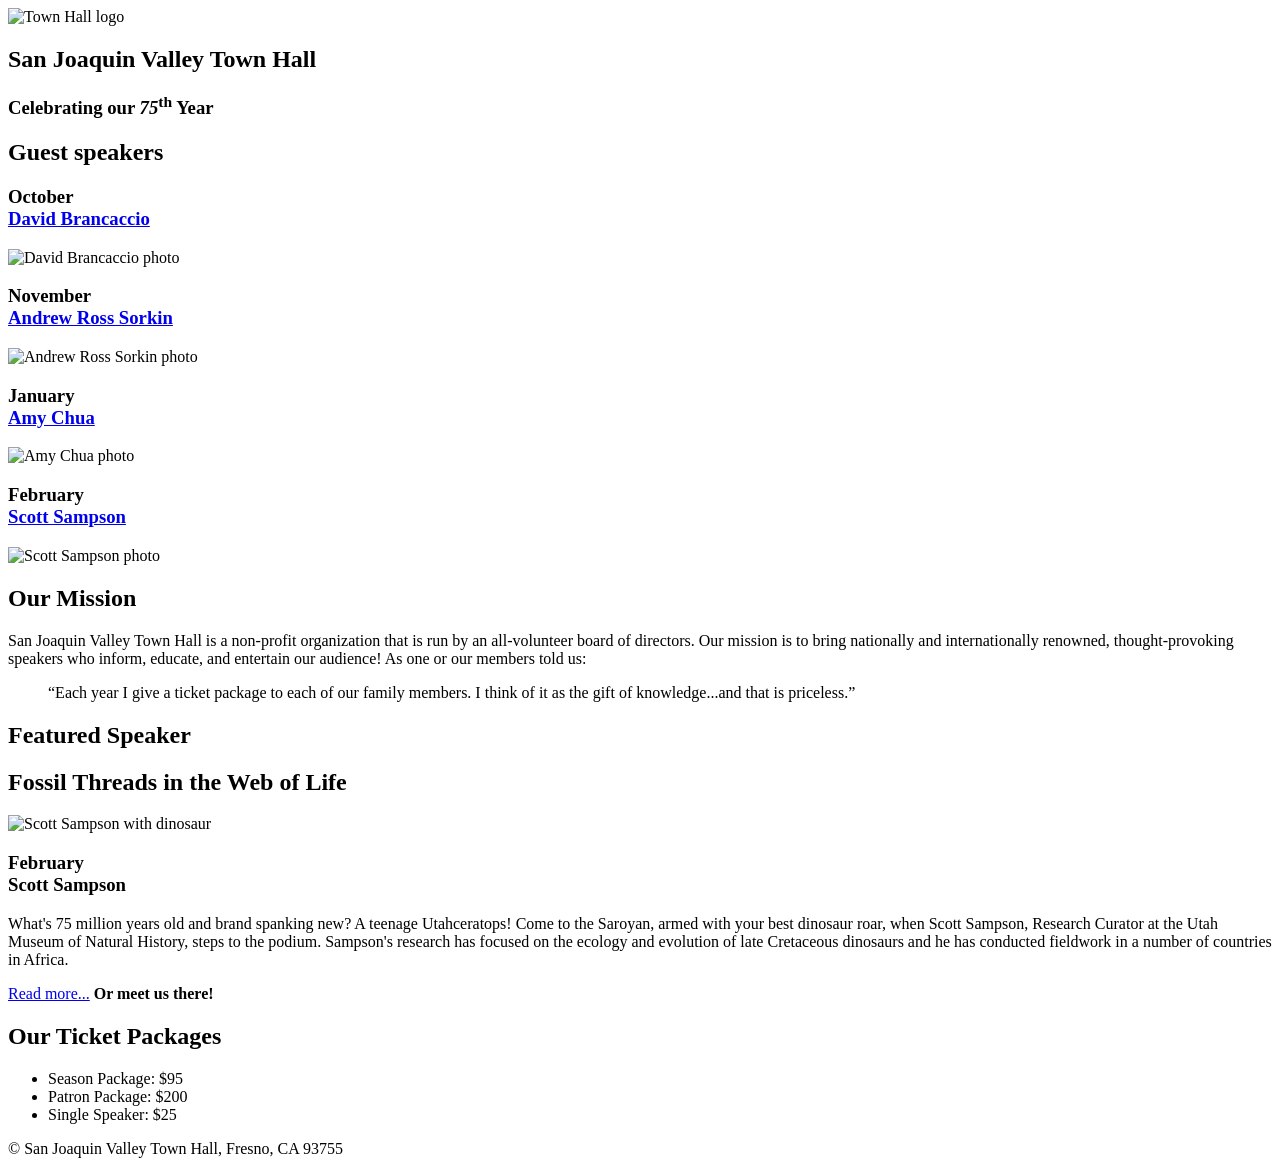
==== index.html @ 04211424 "Initial commit" ====
<!DOCTYPE html>
<html lang="en">

<head>
	<meta charset="utf-8">
	<title>San Joaquin Valley Town Hall</title>
	<meta name="viewport" content="width=device-width, initial-scale=1">
	<link rel="icon" href="images/favicon.ico">
	<link rel="stylesheet" href="styles/main.css">
</head>

<body>
	<header>
		<img src="images/town_hall_logo.gif" alt="Town Hall logo">
		<h2>San Joaquin Valley Town Hall</h2>
		<h3>Celebrating our <em class="large">75</em><sup>th</sup> Year</h3>
	</header>
	<main>
		<aside>
			<h2>Guest speakers</h2>
			<h3>October<br><a href="speakers/brancaccio.html">David Brancaccio</a></h3>
			<img src="images/brancaccio75.jpg" alt="David Brancaccio photo">
			<h3>November<br><a href="speakers/sorkin.html">Andrew Ross Sorkin</a></h3>
			<img src="images/sorkin75.jpg" alt="Andrew Ross Sorkin photo">
			<h3>January<br><a href="speakers/chua.html">Amy Chua</a></h3>
			<img src="images/chua75.jpg" alt="Amy Chua photo">
			<h3>February<br><a href="speakers/sampson.html">Scott Sampson</a></h3>
			<img src="images/sampson75.jpg" alt="Scott Sampson photo">
		</aside>

		<section>
			<h2>Our Mission</h2>
			<p>San Joaquin Valley Town Hall is a non-profit organization that is run by an 
				all-volunteer board of directors. Our mission is to bring nationally and 
				internationally renowned, thought-provoking speakers who inform, educate, 
				and entertain our audience! As one or our members told us:</p>
			<blockquote>&ldquo;Each year I give a ticket package to each of our family members. 
				I think of it as the gift of knowledge...and that is priceless.&rdquo;</blockquote>

			<h1>Featured Speaker</h1>
			<article class="featured">
				<h2>Fossil Threads in the Web of Life</h2>
				<img src="images/sampson_dinosaur.jpg" alt="Scott Sampson with dinosaur">
				<h3>February<br>
				Scott Sampson</h3>
				<p>What's 75 million years old and brand spanking new? A teenage Utahceratops! 
				Come to the Saroyan, armed with your best dinosaur roar, when Scott Sampson, Research 
				Curator at the Utah Museum of Natural History, steps to the podium. Sampson's research 
				has focused on the ecology and evolution of late Cretaceous dinosaurs and he has conducted 
				fieldwork in a number of countries in Africa.</p>
				<p><a href="speakers/sampson.html">Read more...</a>&nbsp;<b>Or meet us there!</b></p>
			</article>

			<h2>Our Ticket Packages</h2>
			<ul>
				<li>Season Package: $95</li>
				<li>Patron Package: $200</li>
				<li>Single Speaker: $25</li>
			</ul>
		</section>	
	</main>
	<footer>
		<p>&copy; San Joaquin Valley Town Hall, Fresno, CA 93755</p>
	</footer>
</body>
</html>
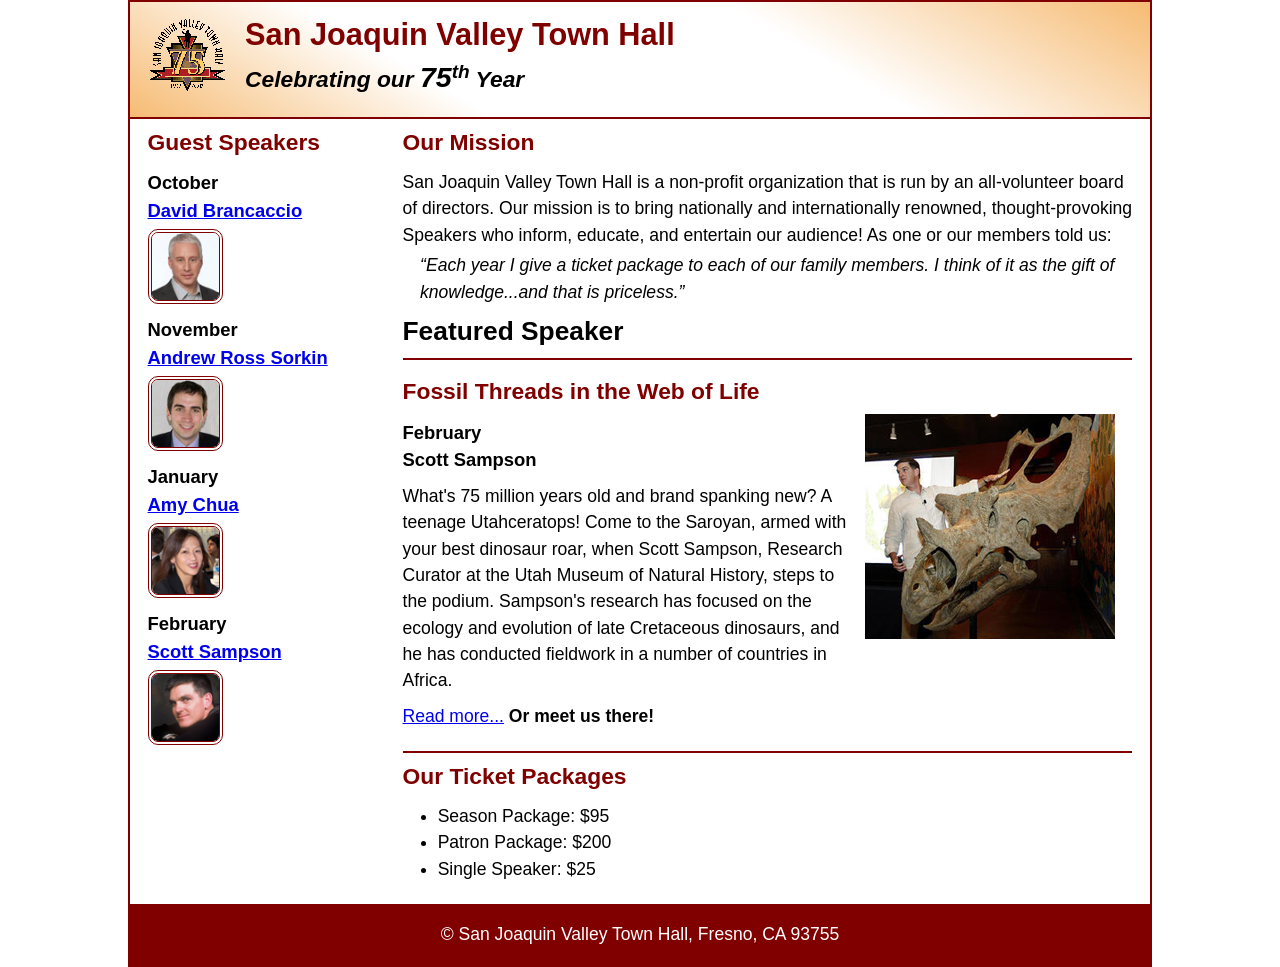
==== commit b92e7ece: "Features: Committing town hall logo img" ====
--- a/index.html
+++ b/index.html
@@ -5,34 +5,34 @@
 	<meta charset="utf-8">
 	<title>San Joaquin Valley Town Hall</title>
 	<meta name="viewport" content="width=device-width, initial-scale=1">
-	<link rel="icon" href="images/favicon.ico">
-	<link rel="stylesheet" href="styles/main.css">
+	<link rel="icon" href="Images/favicon.ico">
+	<link rel="stylesheet" href="Styles/main.css">
 </head>
 
 <body>
 	<header>
-		<img src="images/town_hall_logo.gif" alt="Town Hall logo">
+		<img src="Images/town_hall_logo.gif" alt="Town Hall logo">
 		<h2>San Joaquin Valley Town Hall</h2>
 		<h3>Celebrating our <em class="large">75</em><sup>th</sup> Year</h3>
 	</header>
 	<main>
 		<aside>
-			<h2>Guest speakers</h2>
-			<h3>October<br><a href="speakers/brancaccio.html">David Brancaccio</a></h3>
-			<img src="images/brancaccio75.jpg" alt="David Brancaccio photo">
-			<h3>November<br><a href="speakers/sorkin.html">Andrew Ross Sorkin</a></h3>
-			<img src="images/sorkin75.jpg" alt="Andrew Ross Sorkin photo">
-			<h3>January<br><a href="speakers/chua.html">Amy Chua</a></h3>
-			<img src="images/chua75.jpg" alt="Amy Chua photo">
-			<h3>February<br><a href="speakers/sampson.html">Scott Sampson</a></h3>
-			<img src="images/sampson75.jpg" alt="Scott Sampson photo">
+			<h2>Guest Speakers</h2>
+			<h3>October<br><a href="Speakers/brancaccio.html">David Brancaccio</a></h3>
+			<img src="Images/brancaccio75.jpg" alt="David Brancaccio photo">
+			<h3>November<br><a href="Speakers/sorkin.html">Andrew Ross Sorkin</a></h3>
+			<img src="Images/sorkin75.jpg" alt="Andrew Ross Sorkin photo">
+			<h3>January<br><a href="Speakers/chua.html">Amy Chua</a></h3>
+			<img src="Images/chua75.jpg" alt="Amy Chua photo">
+			<h3>February<br><a href="Speakers/sampson.html">Scott Sampson</a></h3>
+			<img src="Images/sampson75.jpg" alt="Scott Sampson photo">
 		</aside>
 
 		<section>
 			<h2>Our Mission</h2>
 			<p>San Joaquin Valley Town Hall is a non-profit organization that is run by an 
 				all-volunteer board of directors. Our mission is to bring nationally and 
-				internationally renowned, thought-provoking speakers who inform, educate, 
+				internationally renowned, thought-provoking Speakers who inform, educate,
 				and entertain our audience! As one or our members told us:</p>
 			<blockquote>&ldquo;Each year I give a ticket package to each of our family members. 
 				I think of it as the gift of knowledge...and that is priceless.&rdquo;</blockquote>
@@ -40,15 +40,15 @@
 			<h1>Featured Speaker</h1>
 			<article class="featured">
 				<h2>Fossil Threads in the Web of Life</h2>
-				<img src="images/sampson_dinosaur.jpg" alt="Scott Sampson with dinosaur">
+				<img src="Images/sampson_dinosaur.jpg" alt="Scott Sampson with dinosaur">
 				<h3>February<br>
 				Scott Sampson</h3>
 				<p>What's 75 million years old and brand spanking new? A teenage Utahceratops! 
 				Come to the Saroyan, armed with your best dinosaur roar, when Scott Sampson, Research 
 				Curator at the Utah Museum of Natural History, steps to the podium. Sampson's research 
-				has focused on the ecology and evolution of late Cretaceous dinosaurs and he has conducted 
+				has focused on the ecology and evolution of late Cretaceous dinosaurs, and he has conducted
 				fieldwork in a number of countries in Africa.</p>
-				<p><a href="speakers/sampson.html">Read more...</a>&nbsp;<b>Or meet us there!</b></p>
+				<p><a href="Speakers/sampson.html">Read more...</a>&nbsp;<b>Or meet us there!</b></p>
 			</article>
 
 			<h2>Our Ticket Packages</h2>
--- a/Styles/main.css
+++ b/Styles/main.css
@@ -0,0 +1,128 @@
+/* custom property */
+:root {
+	--accent-color: #800000;  /* could also be coded #800 */
+	--gradient-color: #f6bb73;
+}
+
+/* reset */
+* {
+	margin: 0;
+	padding: 0;
+	box-sizing: border-box;
+}
+
+/* default styles */
+body {
+	font-family: Arial, Helvetica, sans-serif;
+    font-size: calc(15px + .2vw);
+	width: min(80%, 1024px);
+	line-height: 1.5;
+	margin: auto;
+	border: 2px solid var(--accent-color);
+}
+h1, h2, h3, p, ul {
+	padding: .25em 0;
+}
+a:hover, a:focus{
+	font-style: italic;
+	color: var(--accent-color);
+}
+h1 {
+	font-size: 150%;
+}
+h2 {
+	font-size: 130%;
+	color: var(--accent-color);
+}
+h3 {
+	font-size: 105%;
+}
+ul {
+	margin-left: 2em;
+}
+
+/* the styles for the header */
+header {
+	line-height: 1.2;
+	border-bottom: 2px solid var(--accent-color);
+	background-image: linear-gradient(
+	    30deg, var(--gradient-color) 0%, white 30%, white 65%, var(--gradient-color) 100%);
+	& h2 {
+		font-size: 175%;
+		padding: .5em 0 0 0;
+	}
+	& h3 {
+		font-size: 130%;
+		font-style: italic;
+		padding-bottom: 1em;
+	}
+	& img {
+		width: clamp(40px, 15%, 80px);
+		float: left;
+		margin: .75em 1em;
+	}
+}
+
+/* the styles for the main content */
+main {
+	display: flex;
+	clear: left;
+	padding: 0 1em 1em;
+	& blockquote {
+		font-style: italic;
+		padding-left: 1em;
+	}
+	& h3 + img { /* speaker images */
+		width: clamp(40px, 50%, 75px);
+		border: 4px double var(--accent-color);
+		border-radius: 10px;
+	}
+}
+
+/* the styles for the section */
+section {
+	flex-basis: 75%;
+	padding-left: .5em;
+	& img {
+		width: clamp(100px, 50%, 250px);
+		float: right;
+		margin: 0 1em .25em;
+	}
+}
+
+/* the styles for the aside */
+aside {
+	flex-basis: 25%;
+	padding-right: .5em;
+}
+
+/* the styles for the footer */
+footer {
+	background-color: var(--accent-color);
+	& p {
+		text-align: center;
+		color: white;
+		padding: 1em 0;
+	}
+}
+
+/* CSS class */
+.featured {
+	border-top: 2px solid var(--accent-color);
+	border-bottom: 2px solid var(--accent-color);
+	padding: .5em 0 1em;
+}
+.speaker {
+	& h1 {
+		color: var(--accent-color);
+	}
+	& h2 {
+		color: black;
+	}
+	& p {
+		padding: .5em 0; 
+	}	
+}
+.large {
+	font-size: 125%;
+}
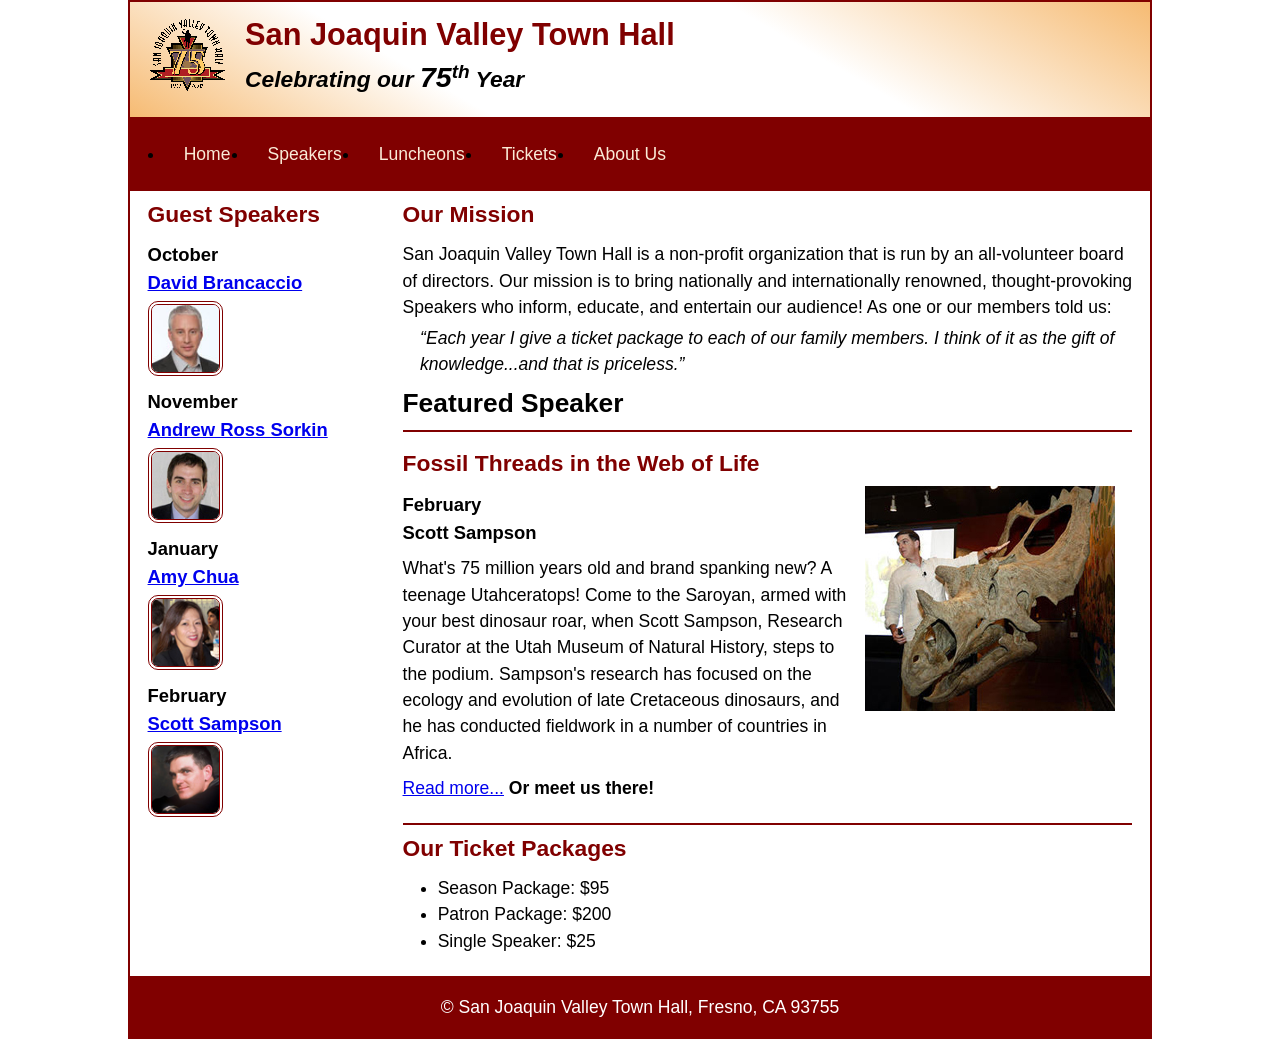
==== commit afa79978: "Features: added nav bar and color, need to center and change link details" ====
--- a/index.html
+++ b/index.html
@@ -15,6 +15,15 @@
 		<h2>San Joaquin Valley Town Hall</h2>
 		<h3>Celebrating our <em class="large">75</em><sup>th</sup> Year</h3>
 	</header>
+    <nav class="navbar">
+        <ul class="menu">
+            <li><a class="menu" href="#">Home</a></li>
+            <li><a class="menu" href="#">Speakers</a></li>
+            <li><a class="menu" href="#">Luncheons</a></li>
+            <li><a class="menu" href="#">Tickets</a></li>
+            <li><a class="menu" href="#">About Us</a></li>
+        </ul>
+    </nav>
 	<main>
 		<aside>
 			<h2>Guest Speakers</h2>
--- a/Styles/main.css
+++ b/Styles/main.css
@@ -2,6 +2,17 @@
 :root {
 	--accent-color: #800000;  /* could also be coded #800 */
 	--gradient-color: #f6bb73;
+    --mid-color: antiquewhite;
+    --light-color: ;
+    --dark-color:  var(--accent-color);
+}
+
+:hover{
+
+}
+
+:focus{
+
 }
 
 /* reset */
@@ -125,4 +136,33 @@
 }
 .large {
 	font-size: 125%;
-}+}
+
+.menu{
+    display: flex;
+
+    &li{
+        flex-basis: 20%;
+        text-align: center;
+        list-style-type: none;
+        color: var(--light-color);
+
+
+
+        }
+}
+.navbar {
+    background-color: var(--accent-color);
+
+    & a {
+        padding: 1em 1em 1em 1em;
+        margin: 0 1px 2px 1px;
+        color: var(--mid-color);
+        text-decoration: none;
+
+        & ul {
+            padding: 0;
+            margin: 0;
+        }
+    }
+}
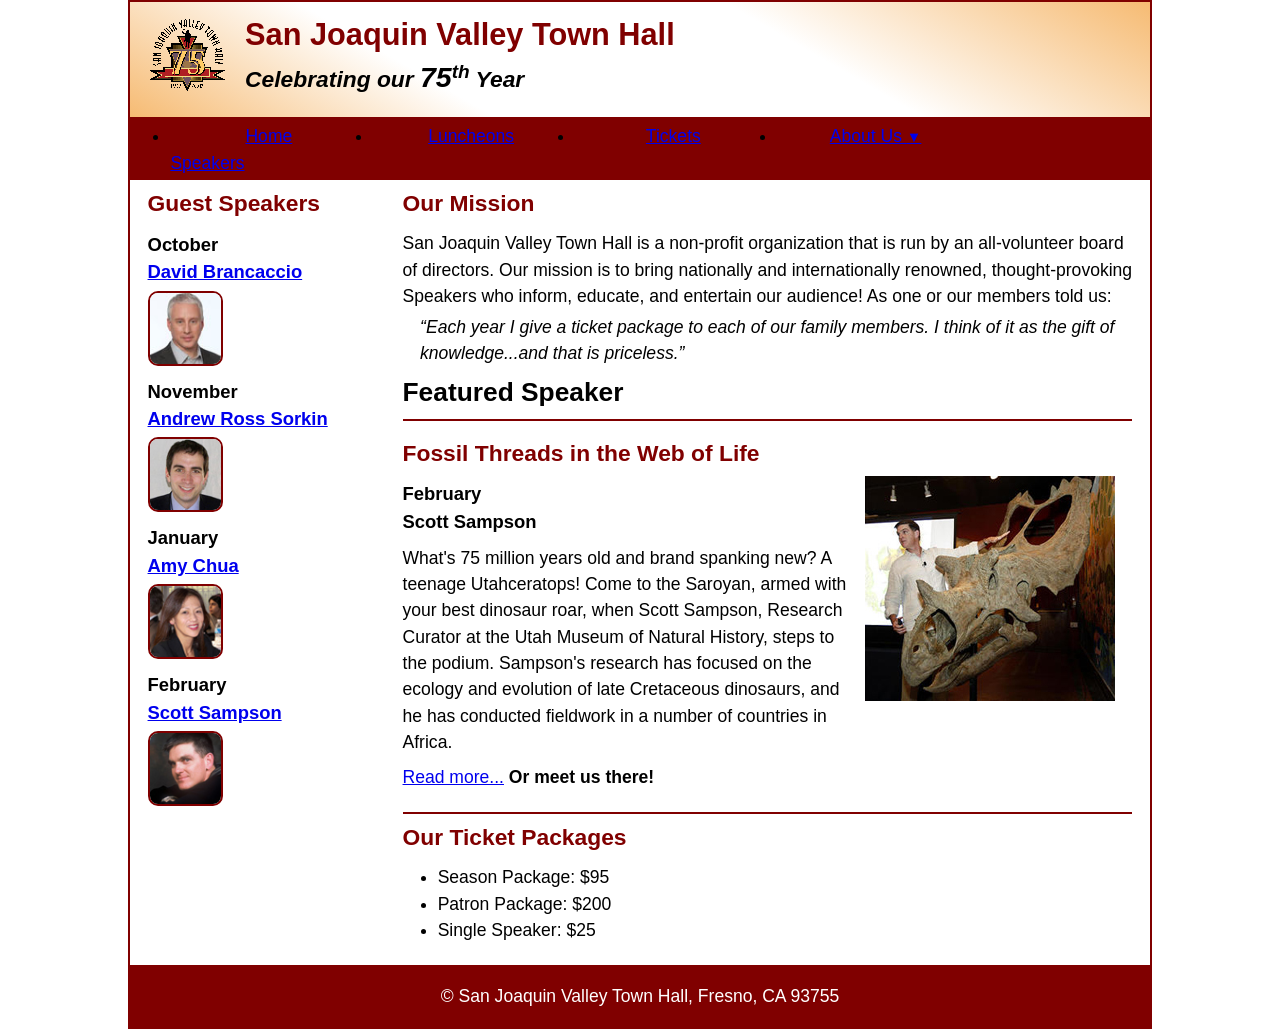
==== commit 283f4549: "Features: Looked up details on how to get the submenus & how to get the flexbox to work. Also not su" ====
--- a/index.html
+++ b/index.html
@@ -1,75 +1,91 @@
 <!DOCTYPE html>
 <html lang="en">
-
 <head>
-	<meta charset="utf-8">
-	<title>San Joaquin Valley Town Hall</title>
-	<meta name="viewport" content="width=device-width, initial-scale=1">
-	<link rel="icon" href="Images/favicon.ico">
-	<link rel="stylesheet" href="Styles/main.css">
+    <meta charset="utf-8">
+    <title>San Joaquin Valley Town Hall</title>
+    <meta name="viewport" content="width=device-width, initial-scale=1">
+    <link rel="icon" href="Images/favicon.ico">
+    <link rel="stylesheet" href="Styles/main.css">
 </head>
 
 <body>
-	<header>
-		<img src="Images/town_hall_logo.gif" alt="Town Hall logo">
-		<h2>San Joaquin Valley Town Hall</h2>
-		<h3>Celebrating our <em class="large">75</em><sup>th</sup> Year</h3>
-	</header>
-    <nav class="navbar">
-        <ul class="menu">
-            <li><a class="menu" href="#">Home</a></li>
-            <li><a class="menu" href="#">Speakers</a></li>
-            <li><a class="menu" href="#">Luncheons</a></li>
-            <li><a class="menu" href="#">Tickets</a></li>
-            <li><a class="menu" href="#">About Us</a></li>
+    <header>
+        <img src="Images/town_hall_logo.gif" alt="Town Hall logo">
+        <h2>San Joaquin Valley Town Hall</h2>
+        <h3>Celebrating our <em class="large">75</em><sup>th</sup> Year</h3>
+    </header>
+<nav class="navbar">
+    <ul class="menu">
+        <li><a class="" href="#">Home</a>
+            <a class="menu" href="#">Speakers</a>
+            <ul class="submenu">
+                <li><a href="#">David Brancaccio</a></li>
+                <li><a href="#">Andrew Ross Sorkin</a></li>
+                <li><a href="#">Amy Chua</a></li>
+                <li><a href="#">Jack Williamson</a></li>
+            </ul>
+        </li>
+
+        <li><a href="#">Luncheons</a></li>
+
+        <li><a href="#">Tickets</a></li>
+
+        <li>
+            <a href="#">About Us <small>▼</small></a>
+            <ul class="submenu">
+                 <li><a href="#">Our History</a></li>
+                 <li><a href="#">Board of Directors</a></li>
+                 <li><a href="#">Contact Us</a></li>
+            </ul>
+        </li>
+    </ul>
+</nav>
+
+<main>
+    <aside>
+        <h2>Guest Speakers</h2>
+        <h3>October<br><a href="Speakers/brancaccio.html">David Brancaccio</a></h3>
+        <img src="Images/brancaccio75.jpg" alt="David Brancaccio photo">
+        <h3>November<br><a href="Speakers/sorkin.html">Andrew Ross Sorkin</a></h3>
+        <img src="Images/sorkin75.jpg" alt="Andrew Ross Sorkin photo">
+        <h3>January<br><a href="Speakers/chua.html">Amy Chua</a></h3>
+        <img src="Images/chua75.jpg" alt="Amy Chua photo">
+        <h3>February<br><a href="Speakers/sampson.html">Scott Sampson</a></h3>
+        <img src="Images/sampson75.jpg" alt="Scott Sampson photo">
+    </aside>
+    <section>
+        <h2>Our Mission</h2>
+        <p>San Joaquin Valley Town Hall is a non-profit organization that is run by an
+            all-volunteer board of directors. Our mission is to bring nationally and
+            internationally renowned, thought-provoking Speakers who inform, educate,
+            and entertain our audience! As one or our members told us:</p>
+        <blockquote>&ldquo;Each year I give a ticket package to each of our family members.
+            I think of it as the gift of knowledge...and that is priceless.&rdquo;</blockquote>
+
+        <h1>Featured Speaker</h1>
+        <article class="featured">
+            <h2>Fossil Threads in the Web of Life</h2>
+            <img src="Images/sampson_dinosaur.jpg" alt="Scott Sampson with dinosaur">
+            <h3>February<br>
+                Scott Sampson</h3>
+            <p>What's 75 million years old and brand spanking new? A teenage Utahceratops!
+                Come to the Saroyan, armed with your best dinosaur roar, when Scott Sampson, Research
+                Curator at the Utah Museum of Natural History, steps to the podium. Sampson's research
+                has focused on the ecology and evolution of late Cretaceous dinosaurs, and he has conducted
+                fieldwork in a number of countries in Africa.</p>
+            <p><a href="Speakers/sampson.html">Read more...</a>&nbsp;<b>Or meet us there!</b></p>
+        </article>
+
+        <h2>Our Ticket Packages</h2>
+        <ul>
+            <li>Season Package: $95</li>
+            <li>Patron Package: $200</li>
+            <li>Single Speaker: $25</li>
         </ul>
-    </nav>
-	<main>
-		<aside>
-			<h2>Guest Speakers</h2>
-			<h3>October<br><a href="Speakers/brancaccio.html">David Brancaccio</a></h3>
-			<img src="Images/brancaccio75.jpg" alt="David Brancaccio photo">
-			<h3>November<br><a href="Speakers/sorkin.html">Andrew Ross Sorkin</a></h3>
-			<img src="Images/sorkin75.jpg" alt="Andrew Ross Sorkin photo">
-			<h3>January<br><a href="Speakers/chua.html">Amy Chua</a></h3>
-			<img src="Images/chua75.jpg" alt="Amy Chua photo">
-			<h3>February<br><a href="Speakers/sampson.html">Scott Sampson</a></h3>
-			<img src="Images/sampson75.jpg" alt="Scott Sampson photo">
-		</aside>
-
-		<section>
-			<h2>Our Mission</h2>
-			<p>San Joaquin Valley Town Hall is a non-profit organization that is run by an 
-				all-volunteer board of directors. Our mission is to bring nationally and 
-				internationally renowned, thought-provoking Speakers who inform, educate,
-				and entertain our audience! As one or our members told us:</p>
-			<blockquote>&ldquo;Each year I give a ticket package to each of our family members. 
-				I think of it as the gift of knowledge...and that is priceless.&rdquo;</blockquote>
-
-			<h1>Featured Speaker</h1>
-			<article class="featured">
-				<h2>Fossil Threads in the Web of Life</h2>
-				<img src="Images/sampson_dinosaur.jpg" alt="Scott Sampson with dinosaur">
-				<h3>February<br>
-				Scott Sampson</h3>
-				<p>What's 75 million years old and brand spanking new? A teenage Utahceratops! 
-				Come to the Saroyan, armed with your best dinosaur roar, when Scott Sampson, Research 
-				Curator at the Utah Museum of Natural History, steps to the podium. Sampson's research 
-				has focused on the ecology and evolution of late Cretaceous dinosaurs, and he has conducted
-				fieldwork in a number of countries in Africa.</p>
-				<p><a href="Speakers/sampson.html">Read more...</a>&nbsp;<b>Or meet us there!</b></p>
-			</article>
-
-			<h2>Our Ticket Packages</h2>
-			<ul>
-				<li>Season Package: $95</li>
-				<li>Patron Package: $200</li>
-				<li>Single Speaker: $25</li>
-			</ul>
-		</section>	
-	</main>
-	<footer>
-		<p>&copy; San Joaquin Valley Town Hall, Fresno, CA 93755</p>
-	</footer>
+    </section>
+</main>
+    <footer>
+        <p>&copy; San Joaquin Valley Town Hall, Fresno, CA 93755</p>
+    </footer>
 </body>
-</html>
+</html>
--- a/Styles/main.css
+++ b/Styles/main.css
@@ -3,12 +3,12 @@
 	--accent-color: #800000;  /* could also be coded #800 */
 	--gradient-color: #f6bb73;
     --mid-color: antiquewhite;
-    --light-color: ;
-    --dark-color:  var(--accent-color);
+    --light-color: #f6bb73 ;
+    --dark-color:  black;
 }
 
 :hover{
-
+    --light-color:  var(--mid-color);
 }
 
 :focus{
@@ -85,7 +85,7 @@
 	}
 	& h3 + img { /* speaker images */
 		width: clamp(40px, 50%, 75px);
-		border: 4px double var(--accent-color);
+		border: 2px double var(--accent-color);
 		border-radius: 10px;
 	}
 }
@@ -140,29 +140,66 @@
 
 .menu{
     display: flex;
-
-    &li{
+    flex-wrap: wrap;
+
+    & li{
         flex-basis: 20%;
         text-align: center;
-        list-style-type: none;
+
+        &:has(.submenu){
+            position: relative;
+
+            & small}
+            margin-left: 0.3em
+        }
+        &:hover .submenu {
+            display: block;
+        }
+    }
+
+
+& li:first-child a{
+    margin-left: 0;
+}
+
+& li:last-child a{
+    margin-right: 0;
+}
+
+.navbar{
+    background-color: var(--accent-color);
+
+    &ul{
+        padding: 0;
+        list-style: none;
         color: var(--light-color);
-
-
-
-        }
-}
-.navbar {
+        margin: 0;
+    }
+    & a{
+        display: block;
+        padding: 1em;
+        text-decoration: none;
+        color: var(--light-color);
+        margin: 0 1px 2px;
+    }
+    & a:hover, & a:focus, & a:current{
+        background-color: var(--mid-color);
+        color: var(--dark-color);
+        font-style: normal;
+    }
+
+}
+
+.submenu{
+    position: absolute;
+    left: 0;
+    right: 0;
     background-color: var(--accent-color);
-
-    & a {
-        padding: 1em 1em 1em 1em;
-        margin: 0 1px 2px 1px;
-        color: var(--mid-color);
-        text-decoration: none;
-
-        & ul {
-            padding: 0;
-            margin: 0;
-        }
-    }
-}
+    color: var(--light-color);
+    display: none;
+    z-index: 100;
+
+    & li a{
+        margin: 0 2px 2px;
+    }
+}
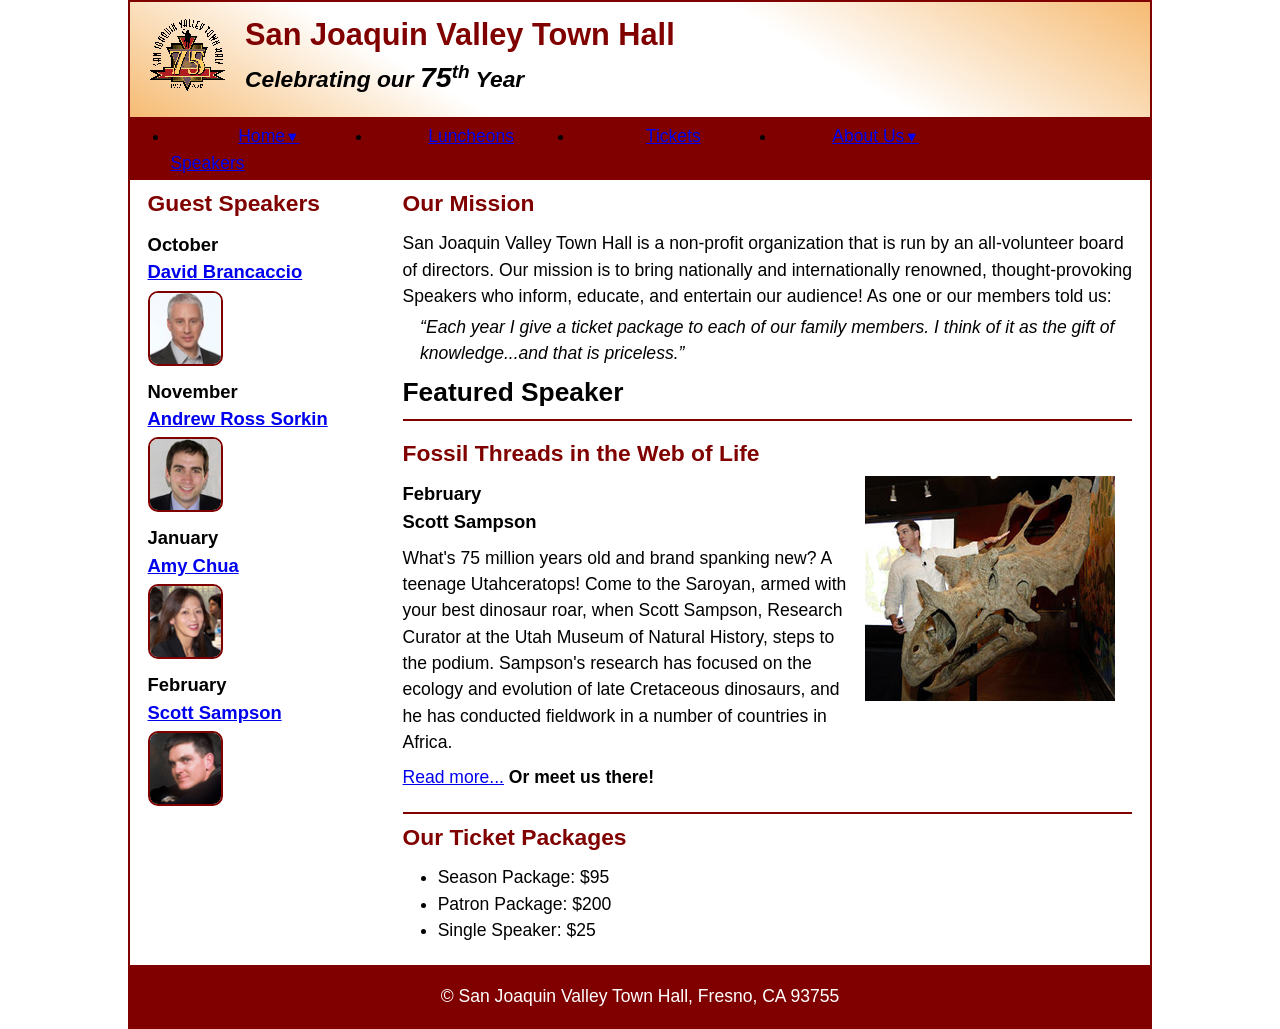
==== commit 3109dda9: "Features: Looked up details on how to get the submenus & how to get the flexbox to work. Also, not s" ====
--- a/index.html
+++ b/index.html
@@ -16,7 +16,7 @@
     </header>
 <nav class="navbar">
     <ul class="menu">
-        <li><a class="" href="#">Home</a>
+        <li><a class="" href="#">Home<small>▼</small></a>
             <a class="menu" href="#">Speakers</a>
             <ul class="submenu">
                 <li><a href="#">David Brancaccio</a></li>
@@ -31,7 +31,7 @@
         <li><a href="#">Tickets</a></li>
 
         <li>
-            <a href="#">About Us <small>▼</small></a>
+            <a href="#">About Us<small>▼</small></a>
             <ul class="submenu">
                  <li><a href="#">Our History</a></li>
                  <li><a href="#">Board of Directors</a></li>
--- a/Styles/main.css
+++ b/Styles/main.css
@@ -158,14 +158,6 @@
     }
 
 
-& li:first-child a{
-    margin-left: 0;
-}
-
-& li:last-child a{
-    margin-right: 0;
-}
-
 .navbar{
     background-color: var(--accent-color);
 
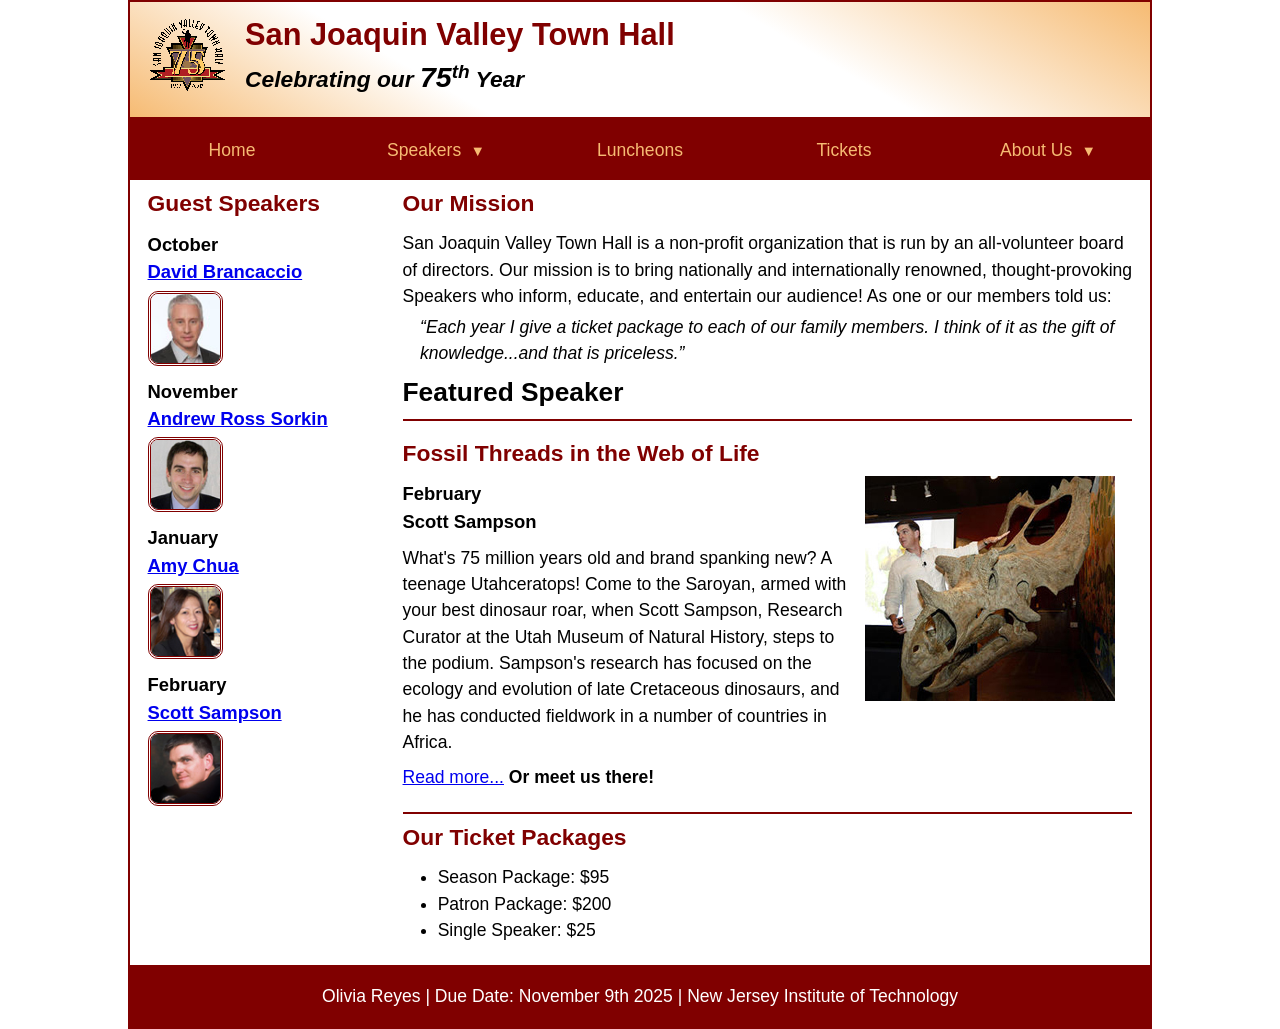
==== commit fb1a0389: "Final Commit + fixed website functionalities" ====
--- a/index.html
+++ b/index.html
@@ -14,32 +14,36 @@
         <h2>San Joaquin Valley Town Hall</h2>
         <h3>Celebrating our <em class="large">75</em><sup>th</sup> Year</h3>
     </header>
-<nav class="navbar">
-    <ul class="menu">
-        <li><a class="" href="#">Home<small>▼</small></a>
-            <a class="menu" href="#">Speakers</a>
-            <ul class="submenu">
-                <li><a href="#">David Brancaccio</a></li>
-                <li><a href="#">Andrew Ross Sorkin</a></li>
-                <li><a href="#">Amy Chua</a></li>
-                <li><a href="#">Jack Williamson</a></li>
-            </ul>
-        </li>
-
-        <li><a href="#">Luncheons</a></li>
-
-        <li><a href="#">Tickets</a></li>
-
-        <li>
-            <a href="#">About Us<small>▼</small></a>
-            <ul class="submenu">
-                 <li><a href="#">Our History</a></li>
-                 <li><a href="#">Board of Directors</a></li>
-                 <li><a href="#">Contact Us</a></li>
-            </ul>
-        </li>
-    </ul>
-</nav>
+    <nav class="navbar">
+        <ul class="menu">
+            <li>
+                <a href="#">Home</a>
+            </li>
+            <li>
+                <a href="#">Speakers <small>▼</small></a>
+                <ul class="submenu">
+                    <li><a href="#">David Brancaccio</a></li>
+                    <li><a href="#">Andrew Ross Sorkin</a></li>
+                    <li><a href="#">Amy Chua</a></li>
+                    <li><a href="#">Jack Williamson</a></li>
+                </ul>
+            </li>
+            <li>
+                <a href="#">Luncheons</a>
+            </li>
+            <li>
+                <a href="#">Tickets</a>
+            </li>
+            <li>
+                <a href="#">About Us <small>▼</small></a>
+                <ul class="submenu">
+                    <li><a href="#">Our History</a></li>
+                    <li><a href="#">Board of Directors</a></li>
+                    <li><a href="#">Contact Us</a></li>
+                </ul>
+            </li>
+        </ul>
+    </nav>
 
 <main>
     <aside>
@@ -85,7 +89,7 @@
     </section>
 </main>
     <footer>
-        <p>&copy; San Joaquin Valley Town Hall, Fresno, CA 93755</p>
+        <p>Olivia Reyes | Due Date: November 9th 2025 | New Jersey Institute of Technology</p>
     </footer>
 </body>
 </html>
--- a/Styles/main.css
+++ b/Styles/main.css
@@ -7,15 +7,7 @@
     --dark-color:  black;
 }
 
-:hover{
-    --light-color:  var(--mid-color);
-}
-
-:focus{
-
-}
-
-/* reset */
+/* @all (reset) */
 * {
 	margin: 0;
 	padding: 0;
@@ -85,7 +77,7 @@
 	}
 	& h3 + img { /* speaker images */
 		width: clamp(40px, 50%, 75px);
-		border: 2px double var(--accent-color);
+		border: 3px double var(--accent-color);
 		border-radius: 10px;
 	}
 }
@@ -138,51 +130,49 @@
 	font-size: 125%;
 }
 
-.menu{
+/* Navbar CSS*/
+.navbar {
+    background-color: var(--accent-color);
+}
+
+.navbar ul {
+    padding: 0;
+    list-style: none;
+    color: var(--light-color);
+    margin: 0;
+}
+
+.menu {
     display: flex;
     flex-wrap: wrap;
-
-    & li{
-        flex-basis: 20%;
-        text-align: center;
-
-        &:has(.submenu){
-            position: relative;
-
-            & small}
-            margin-left: 0.3em
-        }
-        &:hover .submenu {
-            display: block;
-        }
-    }
-
-
-.navbar{
-    background-color: var(--accent-color);
-
-    &ul{
-        padding: 0;
-        list-style: none;
-        color: var(--light-color);
-        margin: 0;
-    }
-    & a{
-        display: block;
-        padding: 1em;
-        text-decoration: none;
-        color: var(--light-color);
-        margin: 0 1px 2px;
-    }
-    & a:hover, & a:focus, & a:current{
-        background-color: var(--mid-color);
-        color: var(--dark-color);
-        font-style: normal;
-    }
-
-}
-
-.submenu{
+}
+
+.menu > li {
+    flex-basis: 20%;
+    text-align: center;
+    position: relative;
+}
+
+.menu a {
+    display: block;
+    padding: 1em;
+    text-decoration: none;
+    color: var(--light-color);
+}
+
+.menu > li > a:hover,
+.menu > li > a:focus {
+    background-color: var(--mid-color);
+    color: var(--dark-color);
+    font-style: normal;
+}
+
+/*Menu + Submenu CSS*/
+.menu small {
+    margin-left: 0.3em;
+}
+
+.submenu {
     position: absolute;
     left: 0;
     right: 0;
@@ -190,8 +180,22 @@
     color: var(--light-color);
     display: none;
     z-index: 100;
-
-    & li a{
-        margin: 0 2px 2px;
-    }
-}
+    list-style: none;
+}
+
+.menu > li:hover .submenu {
+    display: block;
+}
+
+.submenu a {
+    margin: 0 2px 2px;
+    padding: 0.5em 1em;
+}
+
+.submenu a:hover,
+.submenu a:focus {
+    background-color: var(--mid-color);
+    color: var(--dark-color);
+    font-style: normal;
+}
+
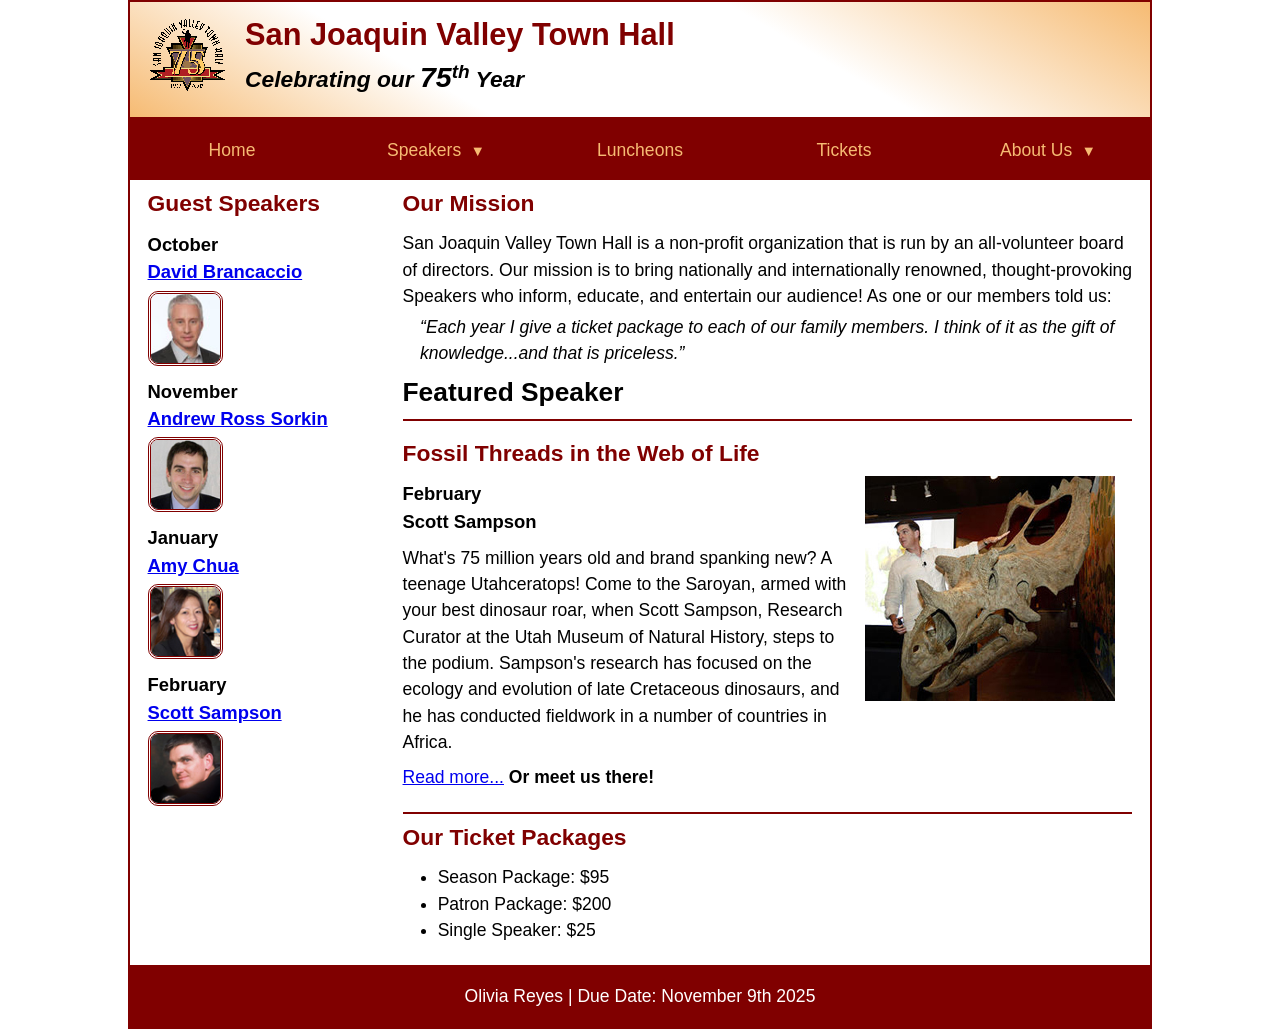
==== commit ad0600dc: "Final Commit + fixed website functionalities" ====
--- a/index.html
+++ b/index.html
@@ -89,7 +89,7 @@
     </section>
 </main>
     <footer>
-        <p>Olivia Reyes | Due Date: November 9th 2025 | New Jersey Institute of Technology</p>
+        <p>Olivia Reyes | Due Date: November 9th 2025</p>
     </footer>
 </body>
 </html>
